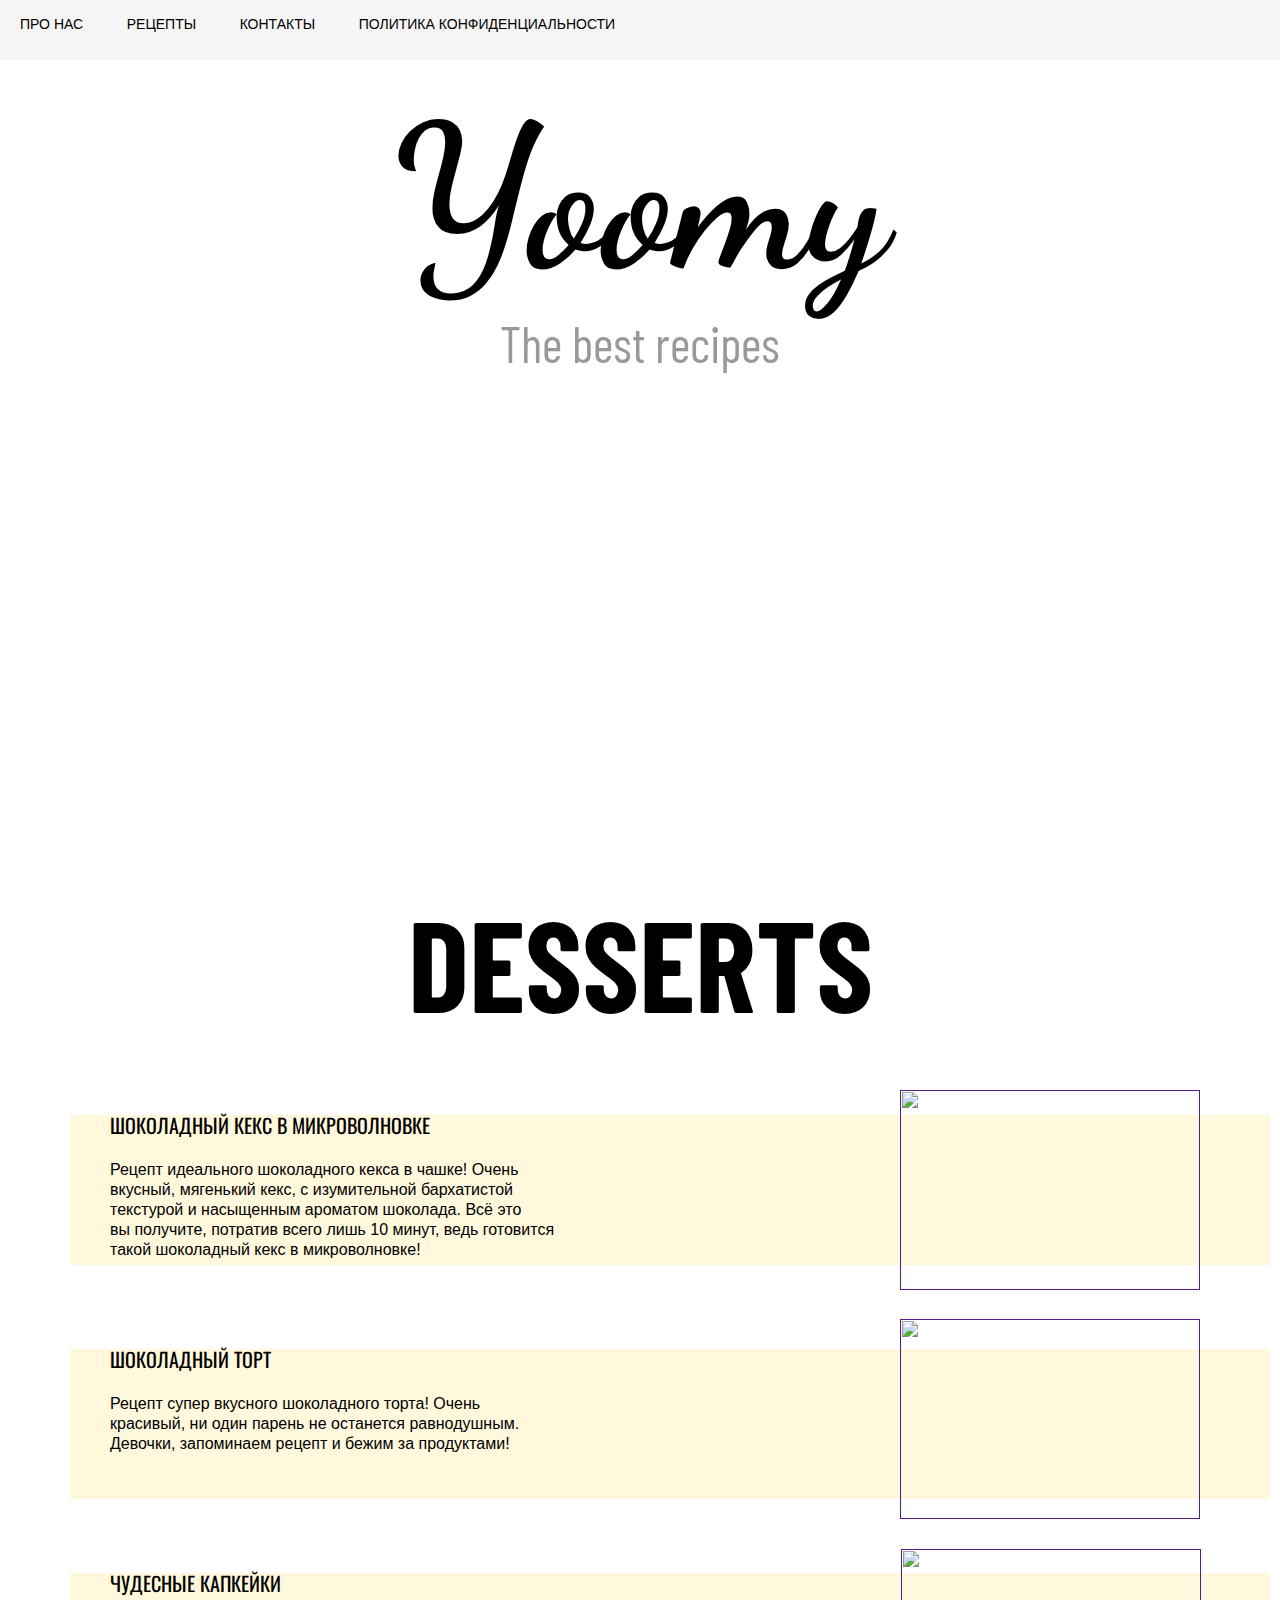
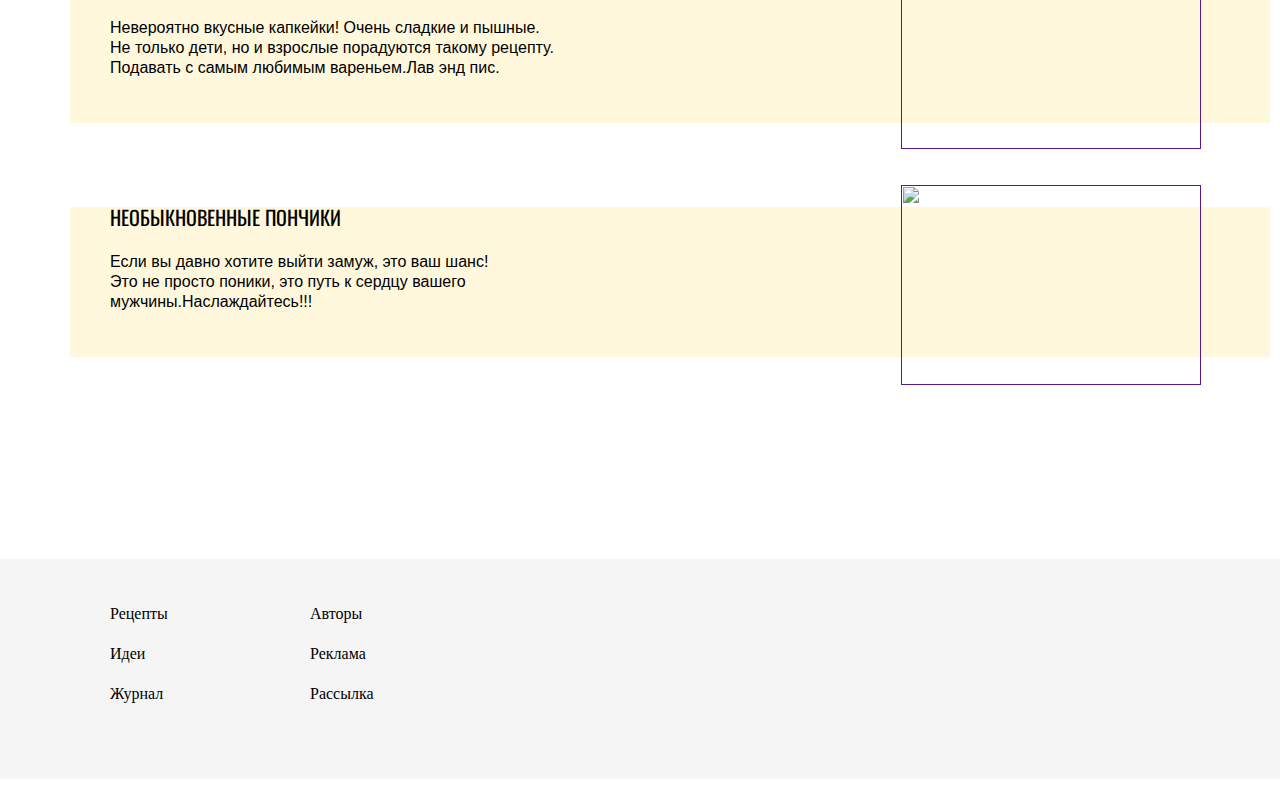
==== nmb2.html @ 8c463ed4 "Add files via upload" ====
<!DOCTYPE html>
<html lang="ru">
<head>
	<meta charset="UTF-8">
	<title>Food</title>
	<link rel="stylesheet" href="style2.css">
	<link href="https://fonts.googleapis.com/css2?family=PT+Serif:ital@0;1&family=Recursive:wght@300&display=swap" rel="stylesheet">
	<link href="https://fonts.googleapis.com/css2?family=Dancing+Script:wght@700&display=swap" rel="stylesheet">
	<link href="https://fonts.googleapis.com/css2?family=Barlow+Condensed:wght@100&family=Dancing+Script:wght@700&display=swap" rel="stylesheet">
	<link href="https://fonts.googleapis.com/css2?family=Lexend+Zetta&display=swap" rel="stylesheet">
	<link href="https://fonts.googleapis.com/css2?family=Oswald:wght@600&display=swap" rel="stylesheet">
</head>
<body>
	<header class="header">
		<div class ="container">
		<div class="header-inner">
			<nav>
				<a class="nav_link"href ="#">Про нас</a>
                <a class="nav_link"href="#">Рецепты </a>
                <a class="nav_link"href="#">Контакты</a>
                <a class ="nav_link"href ="#">Политика конфиденциальности</a>
   
                <div class="header-inner2">
  				<a class="nav_link2" href="#"><p><img src="img/insta.PNG" height="15px" width="15px"></p></a>
  				</nav>
  		</div>
</div>

</div>
	</header>
	<div class="foodica">
		<h1>Yoomy</h1>
		<p class="recipes">The best recipes</p>
	</div>

	<div class="video2">
		<video class="media" src= "video/video.MP4" autoplay muted loop></video>
	</div>



<div class ="name">
	<h3>Desserts</h3>
</div>


<div class="desserts">
		<ul><a class="des" href="">Шоколадный кекс в микроволновке</p></ul>
		</a>
			<ul><p class="opisanie">Рецепт идеального шоколадного кекса в чашке! Очень <br> вкусный, мягенький кекс, с изумительной бархатистой <br> текстурой и насыщенным ароматом шоколада. Всё это  <br> вы получите, потратив всего лишь 10 минут, ведь готовится <br>такой шоколадный кекс в микроволновке!</p></ul>

</div>
       <div class="desserts2">
           <ul><a class="des2" href="">Шоколадный торт</p></ul>
		</a>
			<ul><p class="opisanie2">Рецепт супер вкусного шоколадного торта! Очень <br> красивый, ни один парень не останется равнодушным.<br>Девочки, запоминаем рецепт и бежим за продуктами!</p></ul>
		
		</div>


		 <div class="desserts3">
           <ul><a class="des3" href="">Чудесные капкейки</p></ul>
		</a>
			<ul><p class="opisanie3">Невероятно вкусные капкейки! Очень  сладкие и пышные.<br>Не только дети, но и взрослые порадуются такому рецепту.<br>Подавать с самым любимым вареньем.Лав энд пис.</p></ul>
		
		</div>

				 <div class="desserts4">
           <ul><a class="des4" href="">Необыкновенные пончики</p></ul>
		</a>
			<ul><p class="opisanie4">Если вы давно хотите выйти замуж, это ваш шанс!<br>Это не просто поники, это путь к сердцу вашего <br>мужчины.Наслаждайтесь!!!</p></ul>
		
		</div>





	<div class="foto">
		<a class href=""><img class="photo" src ="images/one.JPG" width="300px" height="200px"></a>
		<a class href=""><img class="photo2" src ="images/two.JPG" width="300px" height="200px"></a>
		<a class href=""><img class="photo3" src ="img/food.JPG" width="300px" height="200px"></a>
		
	</div>

			<a class href=""><img class="photo4" src ="images/free.JPG" width="300px" height="200px"></a>



<div id="footer">
	<div class="podval">
   <ul><p class="pod">Рецепты</p></ul>
   <ul><p class="pod">Идеи</p></ul>
   <ul><p class="pod">Журнал</p></ul>
   <div class="podval2">
   <ul><p class="pod2">Авторы</p></ul>
   <ul><p class="pod2">Реклама</p></ul>
   <ul><p class="pod2">Рассылка</p></ul>
  </div>
  </div>


</div>



</body>
</html>
---- style2.css ----
body{
     
      margin: 0 auto;
      font-size: 14px;
      line-height:10px;
      color: #000000;
      vertical-align: top;
      height:200px;

     }
}


.header{
	font-size:11px;
	margin:0 auto;
	vertical-align: top;
	position: absolute;
	transition: color .2s linear;
	min-width: 470px;



	

}
.nav_link{
	font-width:700px;
	display:inline-block;
	text-transform:uppercase;
	text-decoration: none;
	color:#000;
	margin: 0 20px;
	margin-top: 20px;


	



font-family: 'PT Serif', serif;
font-family: 'Recursive', sans-serif;


}

.nav_link:hover{
	color:#999;

}
.header-inner{

	margin:0 auto;
	vertical-align: top;
	justify-content: space-between;
	background-color: #F5F5F5;

	

}



.header-inner2{
	margin: 0 20px;
	text-align:right;
    position: relative;bottom:28px;


}


.foodica{
	margin:0 auto;
	text-align:center;
	font-size: 100px;
	font-family: 'Dancing Script', cursive;
}
.recipes{
	color:#999;
	font-family: 'Barlow Condensed', sans-serif;
	font-size:50px;
}

.name{
	font-size: 110px;
	position:relative; top:480px;
	margin:0 auto;
	text-align: center;
	font-family: 'Barlow Condensed', sans-serif;
	text-transform:uppercase;
}

.video{
	position: relative;


}

.media{
	width:1000px;
	height:500px;
	margin:0 auto;
	left:0;
	right: 0;
	position:absolute;
}

.desserts{
	line-height: 20px;
	left:30px;
	margin:0 auto;
	position: relative;top:500px;
	background-color:#FFF8DC;
	height: 150px;
	width:1200px;

}

.des{
	font-family: 'Oswald', sans-serif;
	transition: 0.2 linear;
	font-size:20px;
	text-decoration: none;
	text-transform: uppercase;
	color:#000;
}
.des:hover{
	color:#c0c0c0;
}

.opisanie{
	text-align: left;
	line-height: 20px;
	margin: 0 auto;
	font-family: 'Arial', sans-serif;
	font-size: 16px;
}


.photo{
	left:0;
	right: 0;
	margin:0 auto;
	position: relative;left:900px;
	position: relative;top:1px;


}


.desserts2{
	line-height: 20px;
	left:30px;
	margin:0 auto;
	position: relative;top:570px;
	background-color:#FFF8DC;
	height: 150px;
	width:1200px;

}

.des2{
	font-family: 'Oswald', sans-serif;
	transition: 0.2 linear;
	font-size:20px;
	text-decoration: none;
	text-transform: uppercase;
	color:#000;
}
.des2:hover{
	color:#c0c0c0;
}

.opisanie2{
	text-align: left;
	line-height: 20px;
	margin: 0 auto;
	font-family: 'Arial', sans-serif;
	font-size: 16px;
}

.photo2{
	left:0;
	right: 0;
	margin:0 auto;
	position: relative;left:596px;
	position: relative;top:230px;
}
.desserts3{
	line-height: 20px;
	left:30px;
	margin:0 auto;
	position: relative;top:630px;
	background-color:#FFF8DC;
	height: 150px;
	width:1200px;

}

.des3{
	font-family: 'Oswald', sans-serif;
	transition: 0.2 linear;
	font-size:20px;
	text-decoration: none;
	text-transform: uppercase;
	color:#000;
}
.des3:hover{
	color:#c0c0c0;
}

.opisanie3{
	text-align: left;
	line-height: 20px;
	margin: 0 auto;
	font-family: 'Arial', sans-serif;
	font-size: 16px;
}
.photo3{
	left:0;
	right: 0;
	margin:0 auto;
	position: relative;left:294px;
	position: relative;top:460px;
}


.desserts4{
	line-height: 20px;
	left:30px;
	margin:0 auto;
	position: relative;top:700px;
	background-color:#FFF8DC;
	height: 150px;
	width:1200px;

}

.des4{
	font-family: 'Oswald', sans-serif;
	transition: 0.2 linear;
	font-size:20px;
	text-decoration: none;
	text-transform: uppercase;
	color:#000;
}
.des4:hover{
	color:#c0c0c0;
}

.opisanie4{
	text-align: left;
	line-height: 20px;
	margin: 0 auto;
	font-family: 'Arial', sans-serif;
	font-size: 16px;
}
.photo4{

	position: relative;left:901px;
	position: relative;top:327px;
}
.foto{
	position: relative;bottom:168px;
}





 #content {
    width: 500px; /* Ширина слоя */
    margin: 0 auto 50px; /* Выравнивание по центру */
   }
   #footer {
   	height:200px;
    position: relative;top:500px;
    left: 0; bottom: 0; /* Левый нижний угол */
    padding: 10px; /* Поля вокруг текста */
    background: #F5F5F5; /* Цвет фона */
    color: #000; /* Цвет текста */
    font-size: 16px;
    width: 100%; /* Ширина слоя */
   }
   .podval{
margin-left: 60px;
margin-top:20px;
   }
   .pod{
   	position: relative;top:20px;
   	margin-bottom: 30px;
   }

   .podval2{
margin-left: 200px;
   }
   .pod2{
   	
   	position: relative;bottom:100px;
   	margin:0 auto;
   	margin-bottom:30px;
   }
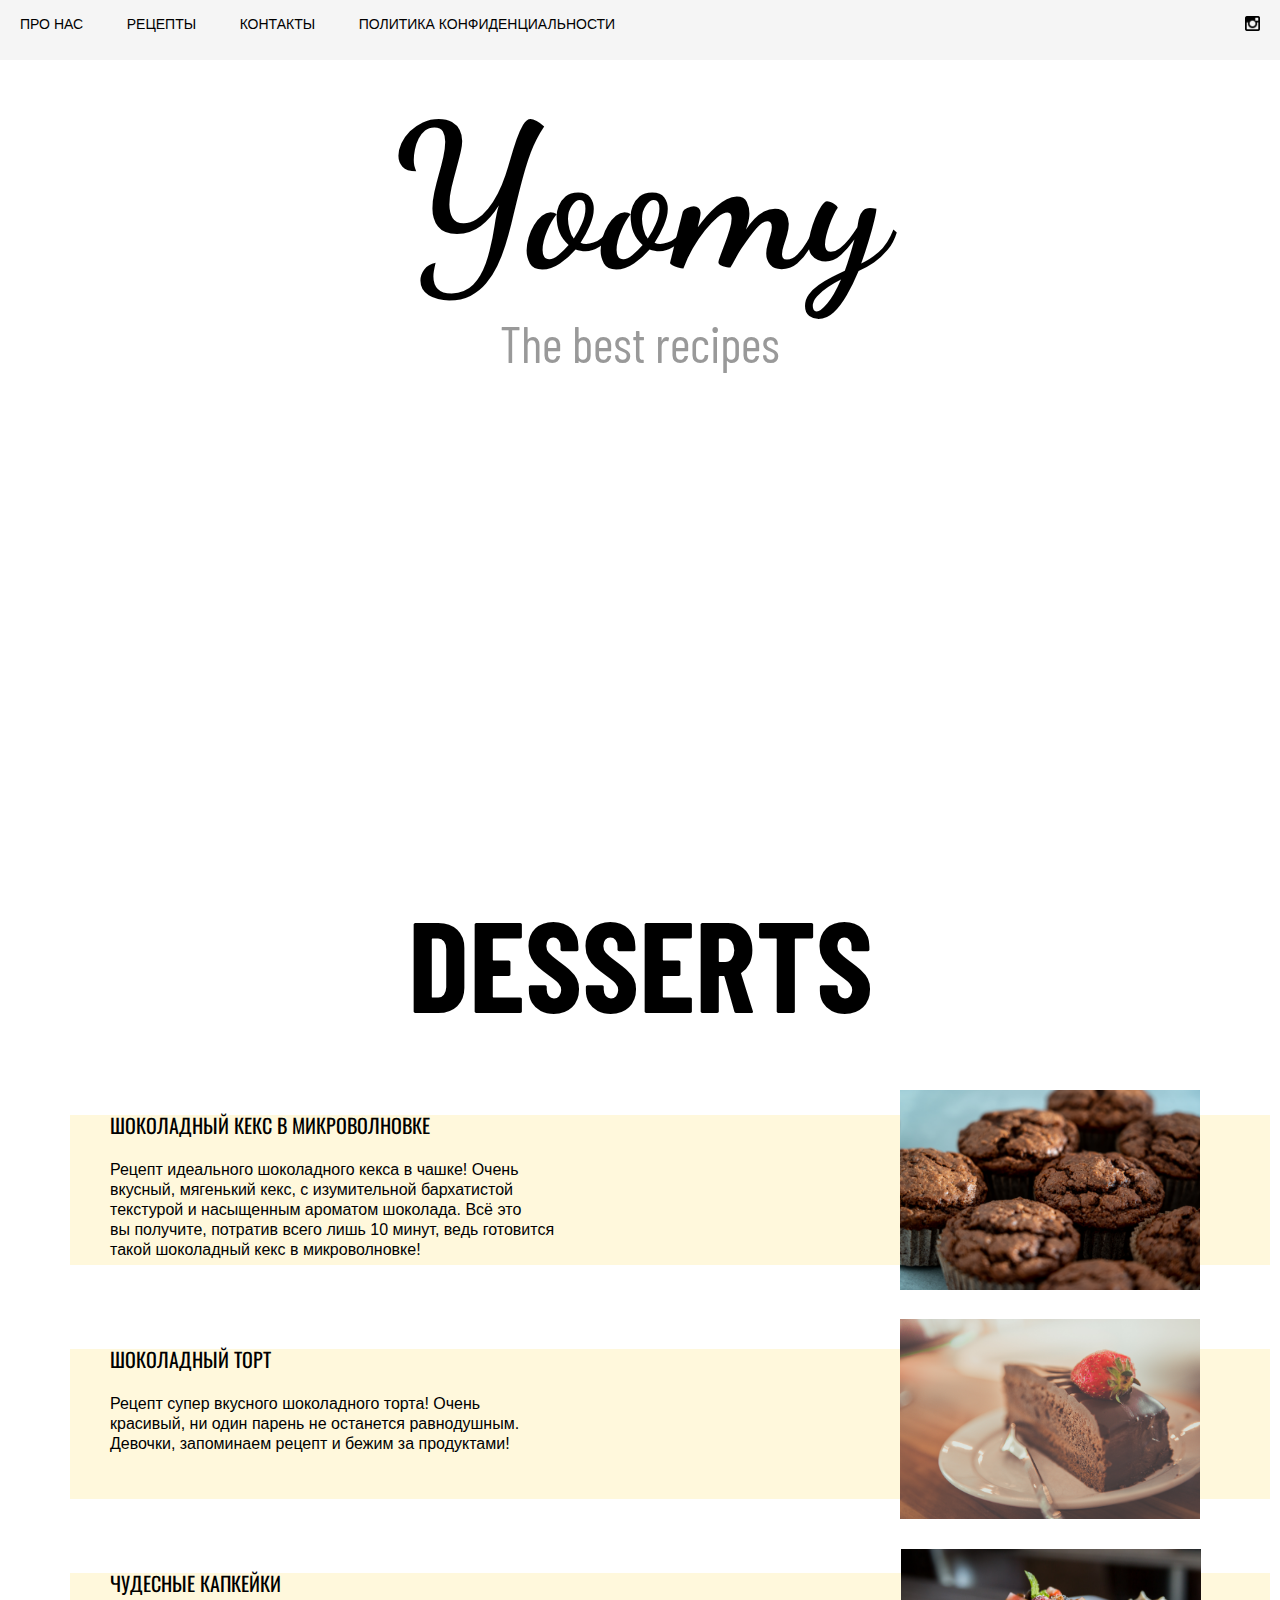
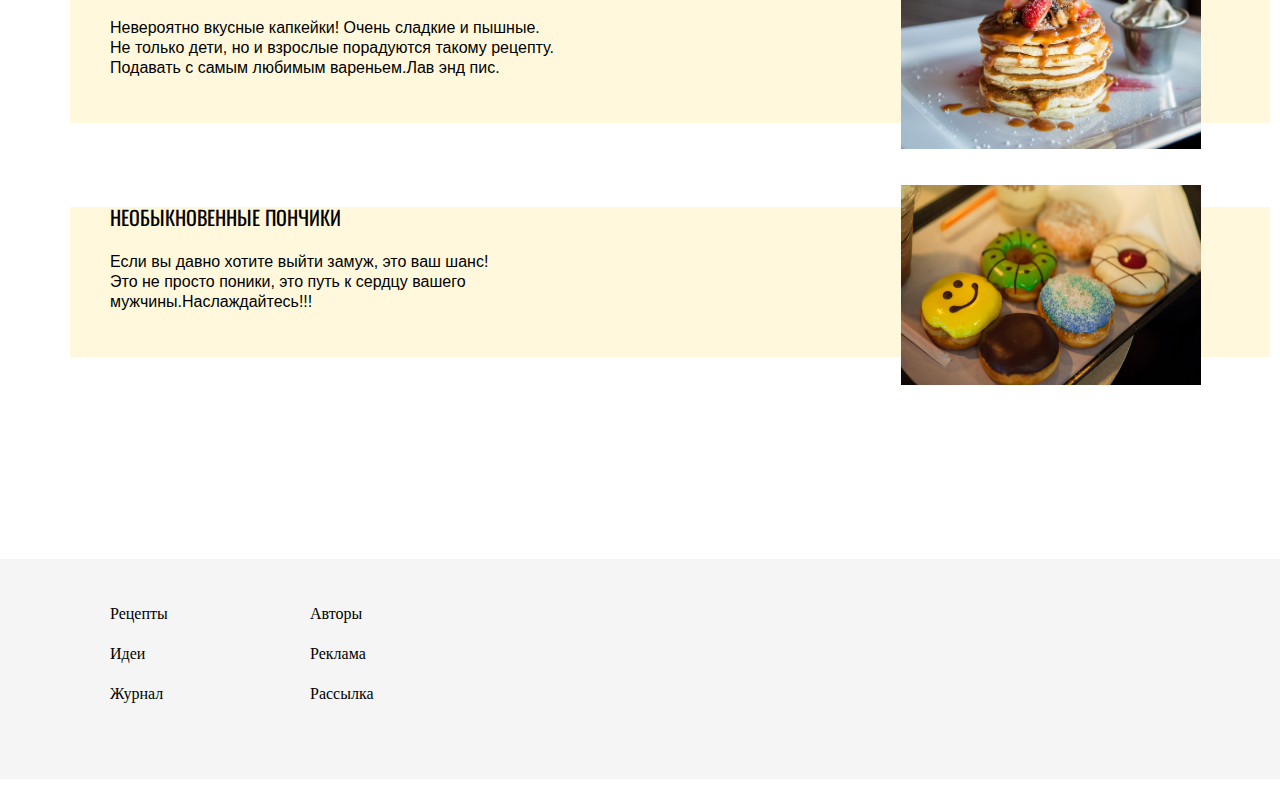
==== commit 8f01a618: "Update nmb2.html" ====
--- a/nmb2.html
+++ b/nmb2.html
@@ -21,7 +21,7 @@
                 <a class ="nav_link"href ="#">Политика конфиденциальности</a>
    
                 <div class="header-inner2">
-  				<a class="nav_link2" href="#"><p><img src="img/insta.PNG" height="15px" width="15px"></p></a>
+  				<a class="nav_link2" href="#"><p><img src="img/insta.png" height="15px" width="15px"></p></a>
   				</nav>
   		</div>
 </div>
@@ -77,13 +77,13 @@
 
 
 	<div class="foto">
-		<a class href=""><img class="photo" src ="images/one.JPG" width="300px" height="200px"></a>
-		<a class href=""><img class="photo2" src ="images/two.JPG" width="300px" height="200px"></a>
-		<a class href=""><img class="photo3" src ="img/food.JPG" width="300px" height="200px"></a>
+		<a class href=""><img class="photo" src ="images/one.jpg" width="300px" height="200px"></a>
+		<a class href=""><img class="photo2" src ="images/two.jpg" width="300px" height="200px"></a>
+		<a class href=""><img class="photo3" src ="img/food.jpg" width="300px" height="200px"></a>
 		
 	</div>
 
-			<a class href=""><img class="photo4" src ="images/free.JPG" width="300px" height="200px"></a>
+			<a class href=""><img class="photo4" src ="images/free.jpg" width="300px" height="200px"></a>
 
 
 
@@ -105,4 +105,4 @@
 
 
 </body>
-</html>+</html>
